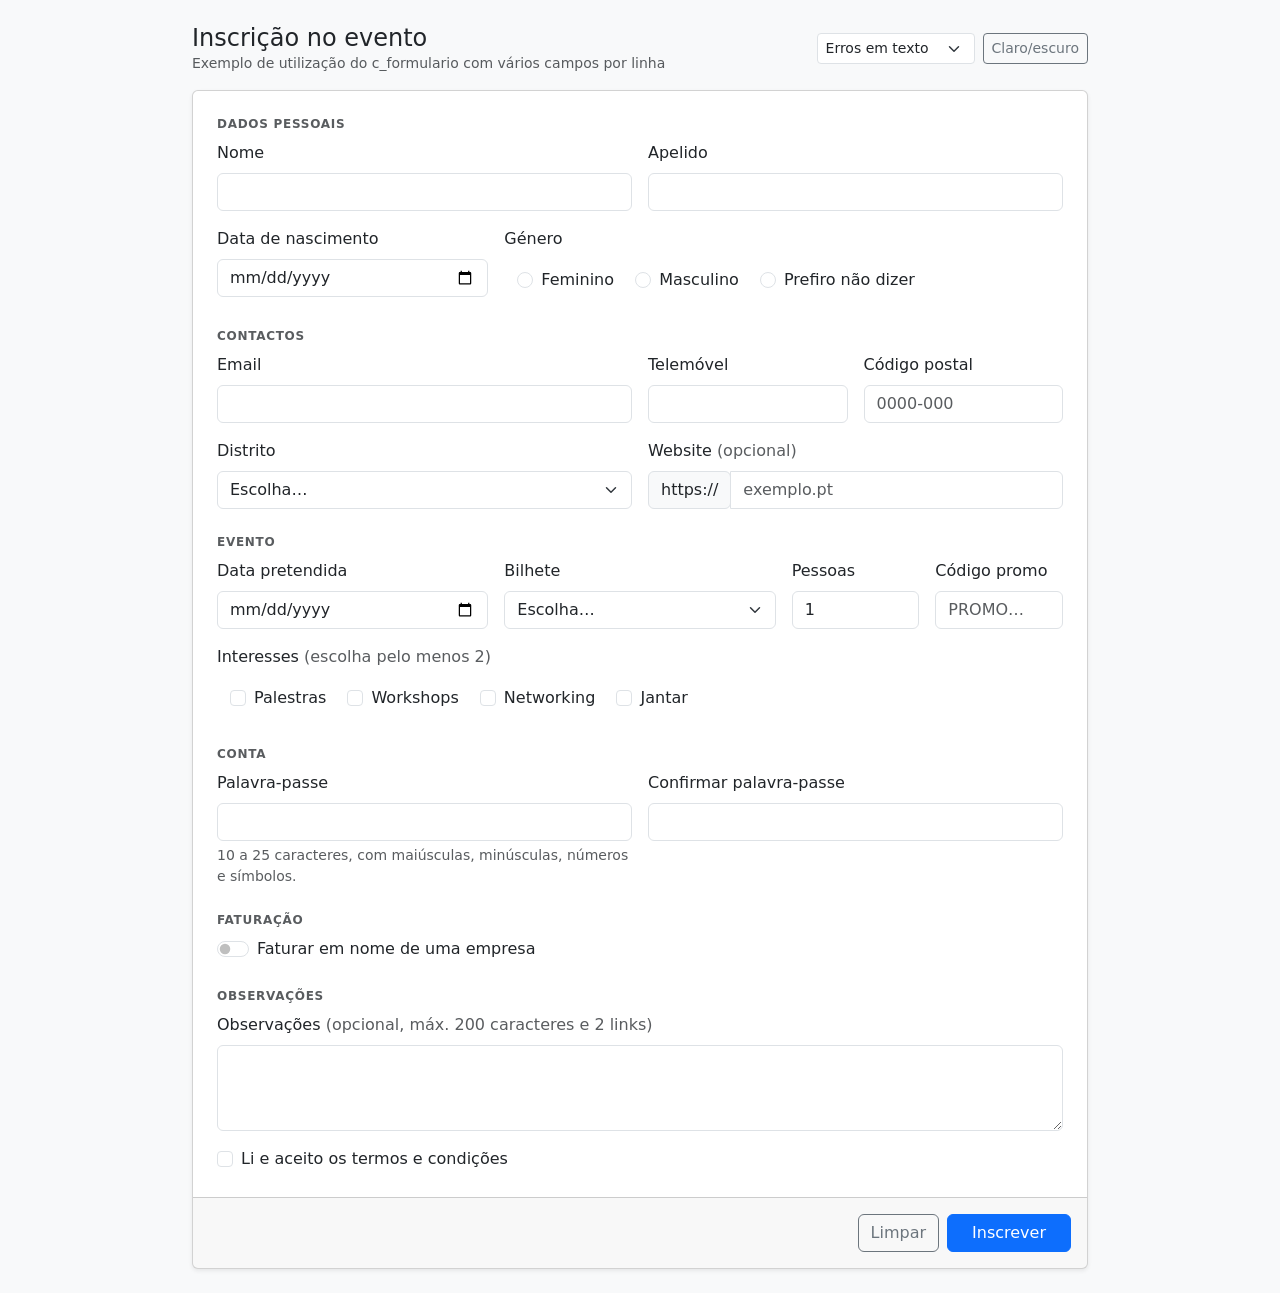
==== exemplo/index.html @ fc5d5b6c "Add files via upload" ====
<!-- Exemplo da aplicação do C_FORMULÁRIO - Validador de formulários -->

<!doctype html>
<html lang="pt">
<head>
    <meta charset="utf-8">
    <meta name="viewport" content="width=device-width, initial-scale=1">
    <title>Exemplo c_formulario</title>
    <link rel="stylesheet" href="https://cdn.jsdelivr.net/npm/bootstrap@5.3.3/dist/css/bootstrap.min.css">
    <link rel="stylesheet" href="../c_formulario/c_formulario.css">
    <script src="https://cdnjs.cloudflare.com/ajax/libs/jquery/3.7.1/jquery.min.js"></script>
    <script src="https://cdn.jsdelivr.net/npm/bootstrap@5.3.3/dist/js/bootstrap.bundle.min.js"></script>
    <script src="../c_formulario/c_aviso.js"></script>
    <script src="../c_formulario/c_formulario.js"></script>
    <style>
        body { background: var(--bs-tertiary-bg); }
        .seccao { font-size: .75rem; font-weight: 600; letter-spacing: .06em; text-transform: uppercase; color: var(--bs-secondary-color); }
        /* Grupos de opções: borda transparente para não "saltar" quando fica com erro */
        .grupo-opcoes { padding: .5rem .75rem; border: 1px solid transparent; border-radius: var(--bs-border-radius); }
    </style>
</head>
<body class="py-4">
<div class="container" style="max-width: 920px">

    <div class="d-flex flex-wrap align-items-center justify-content-between gap-2 mb-3">
        <div>
            <h1 class="h4 mb-0">Inscrição no evento</h1>
            <div class="text-body-secondary small">Exemplo de utilização do c_formulario com vários campos por linha</div>
        </div>
        <div class="d-flex gap-2">
            <select id="modo_aviso" class="form-select form-select-sm" style="width: auto" aria-label="Modo de aviso">
                <option value="text">Erros em texto</option>
                <option value="tooltip">Erros em tooltip</option>
            </select>
            <button type="button" class="btn btn-sm btn-outline-secondary" id="tema">Claro/escuro</button>
        </div>
    </div>

    <form id="inscricao" class="card shadow-sm" novalidate>
        <div class="card-body p-4">

            <div class="seccao mb-2">Dados pessoais</div>
            <div class="row g-3 mb-4">
                <div class="col-md-6">
                    <label for="nome" class="form-label">Nome</label>
                    <input id="nome" name="nome" class="form-control" autocomplete="given-name">
                </div>
                <div class="col-md-6">
                    <label for="apelido" class="form-label">Apelido</label>
                    <input id="apelido" name="apelido" class="form-control" autocomplete="family-name">
                </div>
                <div class="col-md-4">
                    <label for="nascimento" class="form-label">Data de nascimento</label>
                    <input id="nascimento" name="nascimento" type="date" class="form-control">
                </div>
                <div class="col-md-8">
                    <span class="form-label d-block">Género</span>
                    <!-- Grupo de opções: o id do contentor é o "name" dos radios; na validação usa-se "genero?" -->
                    <div id="genero" class="grupo-opcoes">
                        <div class="form-check form-check-inline">
                            <input class="form-check-input" type="radio" name="genero" id="genero_f" value="F">
                            <label class="form-check-label" for="genero_f">Feminino</label>
                        </div>
                        <div class="form-check form-check-inline">
                            <input class="form-check-input" type="radio" name="genero" id="genero_m" value="M">
                            <label class="form-check-label" for="genero_m">Masculino</label>
                        </div>
                        <div class="form-check form-check-inline">
                            <input class="form-check-input" type="radio" name="genero" id="genero_o" value="O">
                            <label class="form-check-label" for="genero_o">Prefiro não dizer</label>
                        </div>
                    </div>
                </div>
            </div>

            <div class="seccao mb-2">Contactos</div>
            <div class="row g-3 mb-4">
                <div class="col-md-6">
                    <label for="email" class="form-label">Email</label>
                    <input id="email" name="email" type="email" class="form-control" autocomplete="email">
                </div>
                <div class="col-sm-6 col-md-3">
                    <label for="telemovel" class="form-label">Telemóvel</label>
                    <input id="telemovel" name="telemovel" class="form-control" inputmode="numeric" maxlength="9" autocomplete="tel-national">
                </div>
                <div class="col-sm-6 col-md-3">
                    <label for="codpostal" class="form-label">Código postal</label>
                    <input id="codpostal" name="codpostal" class="form-control" placeholder="0000-000" maxlength="8" autocomplete="postal-code">
                </div>
                <div class="col-md-6">
                    <label for="distrito" class="form-label">Distrito</label>
                    <select id="distrito" name="distrito" class="form-select">
                        <option value="">Escolha…</option>
                        <option>Aveiro</option><option>Braga</option><option>Coimbra</option><option>Faro</option>
                        <option>Leiria</option><option>Lisboa</option><option>Porto</option><option>Setúbal</option>
                        <option>Viseu</option><option>Região Autónoma dos Açores</option><option>Região Autónoma da Madeira</option>
                    </select>
                </div>
                <div class="col-md-6">
                    <label for="website" class="form-label">Website <span class="text-body-secondary">(opcional)</span></label>
                    <div class="input-group has-validation">
                        <span class="input-group-text">https://</span>
                        <input id="website" name="website" class="form-control" placeholder="exemplo.pt">
                    </div>
                </div>
            </div>

            <div class="seccao mb-2">Evento</div>
            <div class="row g-3 mb-4">
                <div class="col-sm-6 col-md-4">
                    <label for="data_evento" class="form-label">Data pretendida</label>
                    <input id="data_evento" name="data_evento" type="date" class="form-control">
                </div>
                <div class="col-sm-6 col-md-4">
                    <label for="bilhete" class="form-label">Bilhete</label>
                    <select id="bilhete" name="bilhete" class="form-select">
                        <option value="">Escolha…</option>
                        <option value="normal">Normal</option>
                        <option value="estudante">Estudante</option>
                        <option value="vip">VIP</option>
                    </select>
                </div>
                <div class="col-sm-6 col-md-2">
                    <label for="pessoas" class="form-label">Pessoas</label>
                    <input id="pessoas" name="pessoas" type="number" min="1" max="10" class="form-control" value="1">
                </div>
                <div class="col-sm-6 col-md-2">
                    <label for="codigo" class="form-label">Código promo</label>
                    <input id="codigo" name="codigo" class="form-control text-uppercase" placeholder="PROMO…">
                </div>
                <div class="col-12">
                    <span class="form-label d-block">Interesses <span class="text-body-secondary">(escolha pelo menos 2)</span></span>
                    <div id="interesses" class="grupo-opcoes">
                        <div class="form-check form-check-inline">
                            <input class="form-check-input" type="checkbox" name="interesses" id="interesses_palestras" value="palestras">
                            <label class="form-check-label" for="interesses_palestras">Palestras</label>
                        </div>
                        <div class="form-check form-check-inline">
                            <input class="form-check-input" type="checkbox" name="interesses" id="interesses_workshops" value="workshops">
                            <label class="form-check-label" for="interesses_workshops">Workshops</label>
                        </div>
                        <div class="form-check form-check-inline">
                            <input class="form-check-input" type="checkbox" name="interesses" id="interesses_networking" value="networking">
                            <label class="form-check-label" for="interesses_networking">Networking</label>
                        </div>
                        <div class="form-check form-check-inline">
                            <input class="form-check-input" type="checkbox" name="interesses" id="interesses_jantar" value="jantar">
                            <label class="form-check-label" for="interesses_jantar">Jantar</label>
                        </div>
                    </div>
                </div>
            </div>

            <div class="seccao mb-2">Conta</div>
            <div class="row g-3 mb-4">
                <div class="col-md-6">
                    <label for="passe" class="form-label">Palavra-passe</label>
                    <input id="passe" name="passe" type="password" class="form-control" autocomplete="new-password">
                    <div class="form-text">10 a 25 caracteres, com maiúsculas, minúsculas, números e símbolos.</div>
                </div>
                <div class="col-md-6">
                    <label for="confirmar" class="form-label">Confirmar palavra-passe</label>
                    <input id="confirmar" name="confirmar" type="password" class="form-control" autocomplete="new-password">
                </div>
            </div>

            <div class="seccao mb-2">Faturação</div>
            <div class="row g-3 mb-4">
                <div class="col-12">
                    <div class="form-check form-switch">
                        <input class="form-check-input" type="checkbox" role="switch" id="faturar_empresa" name="faturar_empresa">
                        <label class="form-check-label" for="faturar_empresa">Faturar em nome de uma empresa</label>
                    </div>
                </div>
                <!-- Campos condicionais: quando escondidos ficam desativados e não são validados -->
                <div class="col-md-4 campos-empresa d-none">
                    <label for="nif" class="form-label">NIF</label>
                    <input id="nif" name="nif" class="form-control" inputmode="numeric" maxlength="9" disabled>
                </div>
                <div class="col-md-8 campos-empresa d-none">
                    <label for="empresa" class="form-label">Nome da empresa</label>
                    <input id="empresa" name="empresa" class="form-control" disabled>
                </div>
            </div>

            <div class="seccao mb-2">Observações</div>
            <div class="row g-3">
                <div class="col-12">
                    <label for="observacoes" class="form-label">Observações <span class="text-body-secondary">(opcional, máx. 200 caracteres e 2 links)</span></label>
                    <textarea id="observacoes" name="observacoes" class="form-control" rows="3"></textarea>
                </div>
                <div class="col-12">
                    <div class="form-check">
                        <input class="form-check-input" type="checkbox" id="termos" name="termos">
                        <label class="form-check-label" for="termos">Li e aceito os termos e condições</label>
                    </div>
                </div>
            </div>
        </div>

        <div class="card-footer d-flex flex-wrap gap-2 justify-content-end p-3">
            <button type="button" class="btn btn-outline-secondary" id="limpar">Limpar</button>
            <button type="submit" class="btn btn-primary px-4">Inscrever</button>
        </div>
    </form>

    <div id="resultado" class="card shadow-sm mt-3 d-none">
        <div class="card-body">
            <div class="seccao mb-2">Dados enviados</div>
            <pre class="mb-0 small" id="resultado_dados"></pre>
        </div>
    </div>
</div>

<script src="index.js"></script>
</body>
</html>
---- c_formulario/c_formulario.css ----
/***********************************************************/
/* C_FORMULÁRIO - Validador de formulários                 */
/* Desenvolvido por Marco Meneses (EMES3SOFT)              */
/* Versão 1.9                                              */
/***********************************************************/

/* Mesmo aspeto do .invalid-feedback do Bootstrap (adapta-se ao modo escuro) */
.erro_c_formulario {
    margin-top: .25rem;
    color: var(--bs-form-invalid-color, var(--bs-danger));
    font-size: .875em;
    font-weight: 500;
    width: 100%;
}

.esconde_c_formulario {
    display: none;
}

.objeto_invalido_c_formulario {
    border: 1px solid var(--bs-form-invalid-border-color, var(--bs-danger));
    border-radius: var(--bs-border-radius, .375rem);
}

.objeto_valido_c_formulario {
    border: 1px solid var(--bs-form-valid-border-color, var(--bs-success));
    border-radius: var(--bs-border-radius, .375rem);
}

.c_formulario .tooltip-inner{
    background-color: var(--bs-danger); 
    color: var(--bs-light);
    box-shadow: none;
    border: none;
}

.c_formulario.bs-tooltip-top .tooltip-arrow::before,
.c_formulario.bs-tooltip-auto[data-popper-placement^=top] .tooltip-arrow::before {
    border-top-color:var(--bs-danger);
}

.c_formulario.bs-tooltip-end .tooltip-arrow::before,
.c_formulario.bs-tooltip-auto[data-popper-placement^=right] .tooltip-arrow::before {
    border-right-color: var(--bs-danger);
}

.c_formulario.bs-tooltip-bottom .tooltip-arrow::before,
.c_formulario.bs-tooltip-auto[data-popper-placement^=bottom] .tooltip-arrow::before {
    border-bottom-color: var(--bs-danger);
}

.c_formulario.bs-tooltip-start .tooltip-arrow::before,
.c_formulario.bs-tooltip-auto[data-popper-placement^=left] .tooltip-arrow::before {
    border-left-color: var(--bs-danger);
}
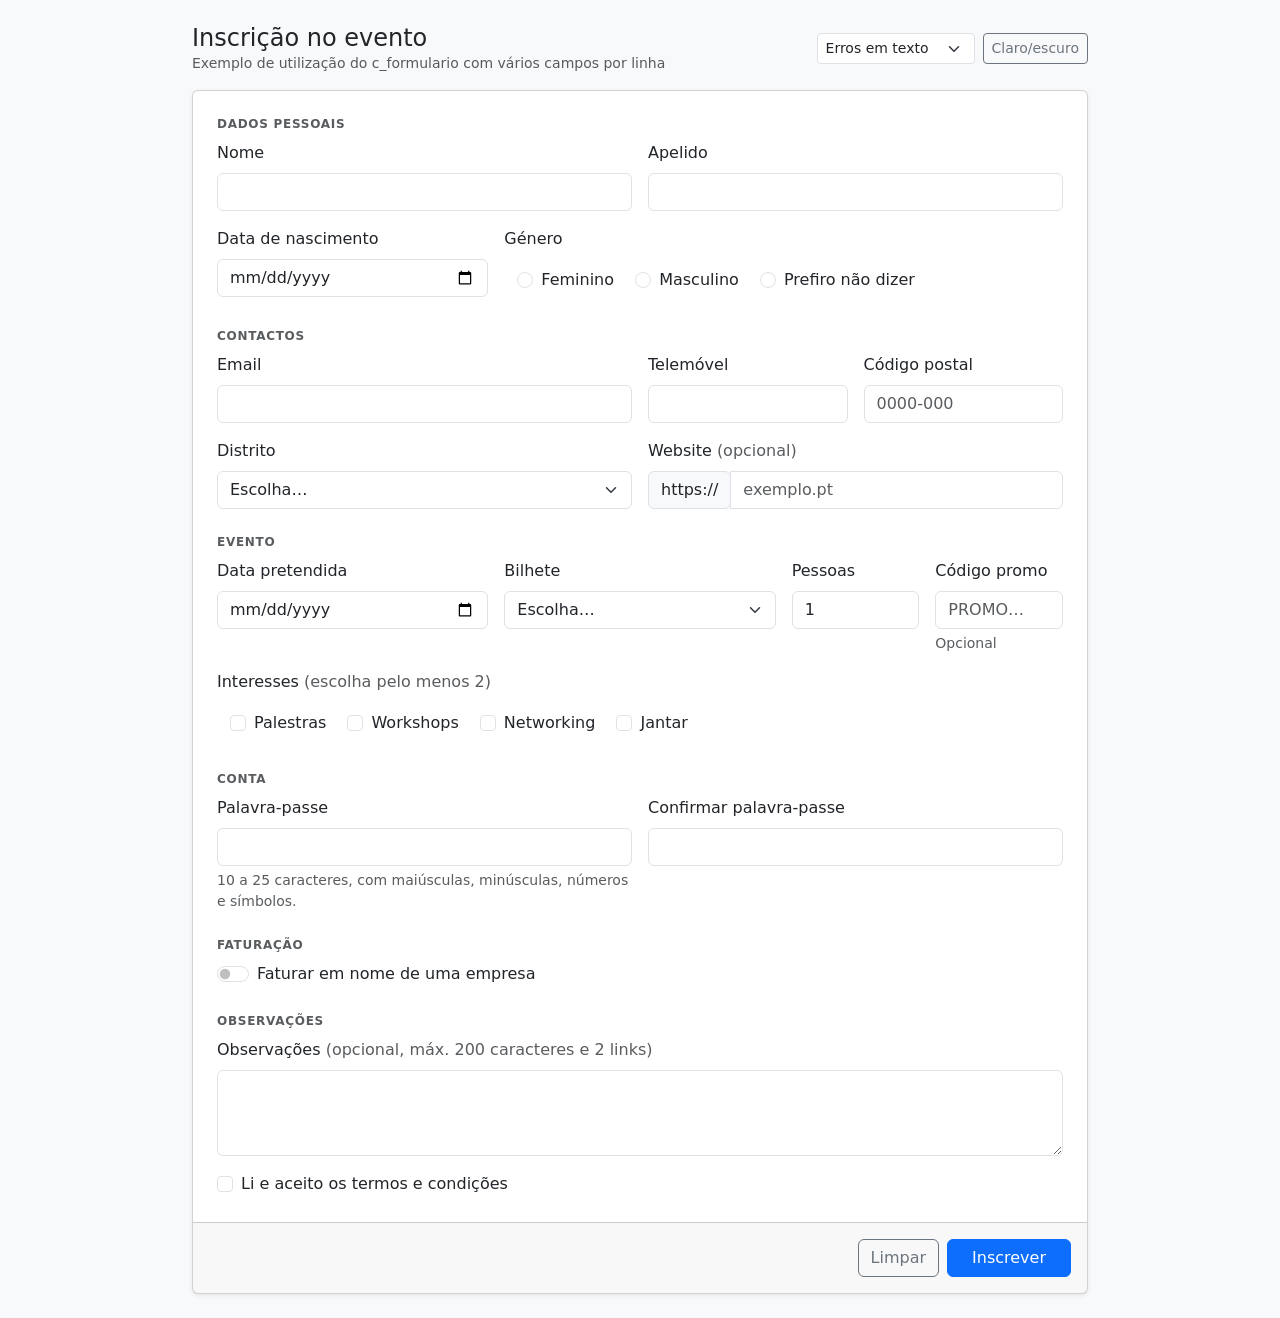
==== commit 4bca9952: "Add files via upload" ====
--- a/exemplo/index.html
+++ b/exemplo/index.html
@@ -8,8 +8,6 @@
     <title>Exemplo c_formulario</title>
     <link rel="stylesheet" href="https://cdn.jsdelivr.net/npm/bootstrap@5.3.3/dist/css/bootstrap.min.css">
     <link rel="stylesheet" href="../c_formulario/c_formulario.css">
-    <script src="https://cdnjs.cloudflare.com/ajax/libs/jquery/3.7.1/jquery.min.js"></script>
-    <script src="https://cdn.jsdelivr.net/npm/bootstrap@5.3.3/dist/js/bootstrap.bundle.min.js"></script>
     <script src="../c_formulario/c_aviso.js"></script>
     <script src="../c_formulario/c_formulario.js"></script>
     <style>
@@ -127,6 +125,7 @@
                 <div class="col-sm-6 col-md-2">
                     <label for="codigo" class="form-label">Código promo</label>
                     <input id="codigo" name="codigo" class="form-control text-uppercase" placeholder="PROMO…">
+                    <div class="form-text">Opcional</div>
                 </div>
                 <div class="col-12">
                     <span class="form-label d-block">Interesses <span class="text-body-secondary">(escolha pelo menos 2)</span></span>
--- a/c_formulario/c_formulario.css
+++ b/c_formulario/c_formulario.css
@@ -1,55 +1,62 @@
-/***********************************************************/
-/* C_FORMULÁRIO - Validador de formulários                 */
-/* Desenvolvido por Marco Meneses (EMES3SOFT)              */
-/* Versão 1.9                                              */
-/***********************************************************/
-
-/* Mesmo aspeto do .invalid-feedback do Bootstrap (adapta-se ao modo escuro) */
-.erro_c_formulario {
-    margin-top: .25rem;
-    color: var(--bs-form-invalid-color, var(--bs-danger));
-    font-size: .875em;
-    font-weight: 500;
-    width: 100%;
-}
-
-.esconde_c_formulario {
-    display: none;
-}
-
-.objeto_invalido_c_formulario {
-    border: 1px solid var(--bs-form-invalid-border-color, var(--bs-danger));
-    border-radius: var(--bs-border-radius, .375rem);
-}
-
-.objeto_valido_c_formulario {
-    border: 1px solid var(--bs-form-valid-border-color, var(--bs-success));
-    border-radius: var(--bs-border-radius, .375rem);
-}
-
-.c_formulario .tooltip-inner{
-    background-color: var(--bs-danger); 
-    color: var(--bs-light);
-    box-shadow: none;
-    border: none;
-}
-
-.c_formulario.bs-tooltip-top .tooltip-arrow::before,
-.c_formulario.bs-tooltip-auto[data-popper-placement^=top] .tooltip-arrow::before {
-    border-top-color:var(--bs-danger);
-}
-
-.c_formulario.bs-tooltip-end .tooltip-arrow::before,
-.c_formulario.bs-tooltip-auto[data-popper-placement^=right] .tooltip-arrow::before {
-    border-right-color: var(--bs-danger);
-}
-
-.c_formulario.bs-tooltip-bottom .tooltip-arrow::before,
-.c_formulario.bs-tooltip-auto[data-popper-placement^=bottom] .tooltip-arrow::before {
-    border-bottom-color: var(--bs-danger);
-}
-
-.c_formulario.bs-tooltip-start .tooltip-arrow::before,
-.c_formulario.bs-tooltip-auto[data-popper-placement^=left] .tooltip-arrow::before {
-    border-left-color: var(--bs-danger);
-}
+/***********************************************************/
+/* C_FORMULÁRIO - Validador de formulários                 */
+/* Desenvolvido por Marco Meneses (EMES3SOFT)              */
+/* Versão 2.0                                              */
+/***********************************************************/
+
+/* Mesmo aspeto do .invalid-feedback do Bootstrap (adapta-se ao modo escuro) */
+.erro_c_formulario {
+    margin-top: .25rem;
+    color: var(--bs-form-invalid-color, var(--bs-danger, #dc3545));
+    font-size: .875em;
+    font-weight: 500;
+    width: 100%;
+}
+
+.esconde_c_formulario {
+    display: none !important;
+}
+
+/* Objetos que não são campos (ex: o contentor de um grupo de radios ou checkboxes) */
+.objeto_invalido_c_formulario {
+    border: 1px solid var(--bs-form-invalid-border-color, var(--bs-danger, #dc3545)) !important;
+    border-radius: var(--bs-border-radius, .375rem);
+}
+
+.objeto_valido_c_formulario {
+    border: 1px solid var(--bs-form-valid-border-color, var(--bs-success, #198754)) !important;
+    border-radius: var(--bs-border-radius, .375rem);
+}
+
+/* As opções de um grupo com erro ficam também a vermelho */
+.objeto_invalido_c_formulario .form-check-input { border-color: var(--bs-form-invalid-border-color, #dc3545); }
+.objeto_invalido_c_formulario .form-check-label { color: var(--bs-form-invalid-color, #dc3545); }
+.objeto_valido_c_formulario .form-check-input:checked { background-color: var(--bs-success, #198754); border-color: var(--bs-success, #198754); }
+
+/* Tooltip de erro (modo aviso_tooltip): por cima do objeto, sem precisar do JS do Bootstrap */
+.c_formulario_tooltip {
+    --seta: 50%;
+    position: absolute;
+    z-index: 1080;
+    display: none;
+    max-width: 200px;
+    padding: .25rem .5rem;
+    font-size: .875rem;
+    line-height: 1.4;
+    text-align: center;
+    color: #fff;
+    background: var(--bs-danger, #dc3545);
+    border-radius: var(--bs-border-radius, .375rem);
+    pointer-events: none;
+    font-family: var(--bs-body-font-family, system-ui, sans-serif);
+}
+
+.c_formulario_tooltip::after {
+    content: "";
+    position: absolute;
+    top: 100%;
+    left: var(--seta);
+    transform: translateX(-50%);
+    border: 6px solid transparent;
+    border-top-color: var(--bs-danger, #dc3545);
+}
